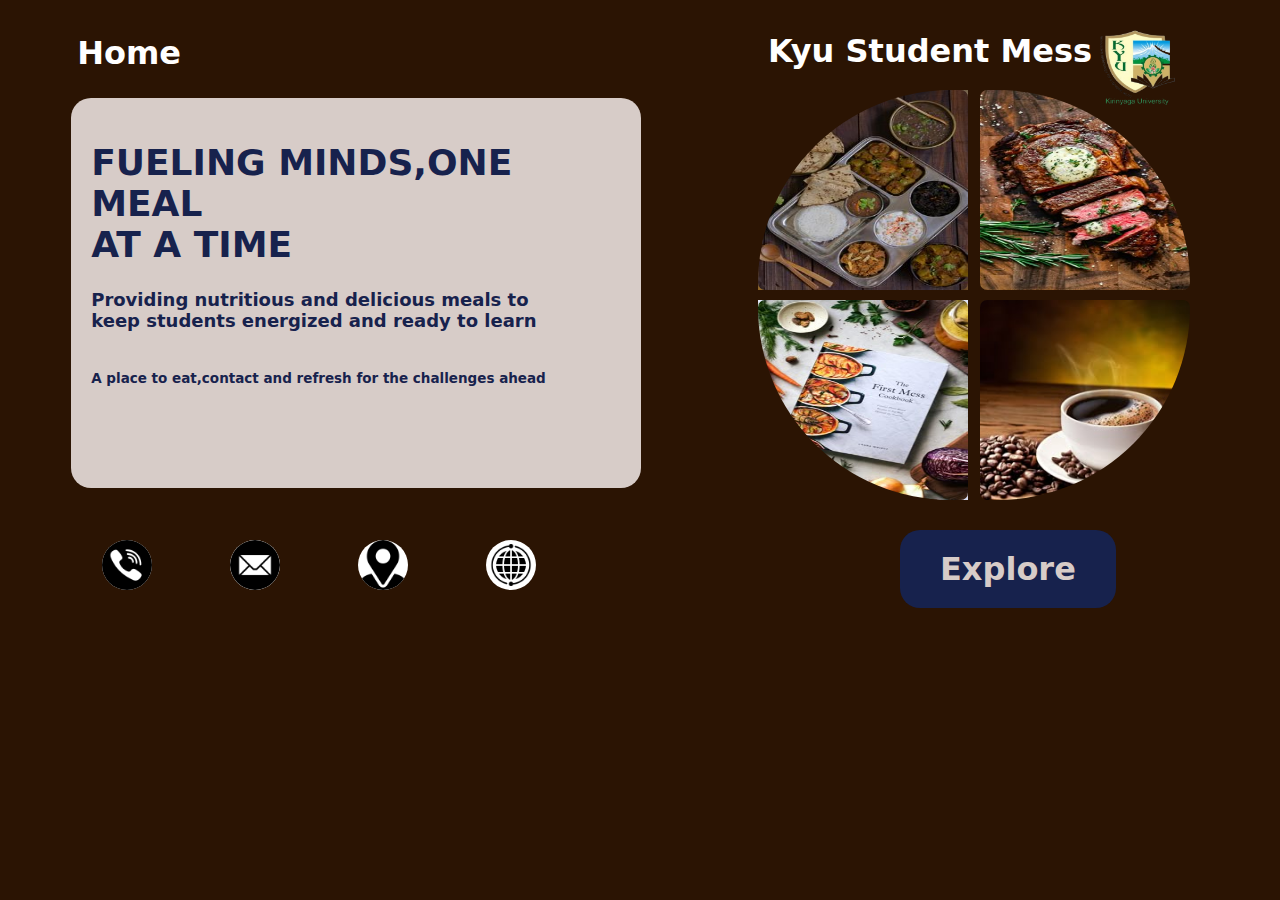
==== index.html @ 887ada54 "Add files via upload" ====
<!DOCTYPE html>
<html lang="en">
<head>
    <meta charset="UTF-8">
    <meta name="viewport" content="width=device-width, initial-scale=1.0">
    <title>Home</title>
</head>
<link rel="stylesheet" href="index.css">
<body>
    <button type="button" > <strong>Home</strong></button><p id="logo"><strong>Kyu Student Mess </strong></p><img src="images/kyu_logo-removebg-preview (1).png" alt="" id="img">
    <div id="details">
        <h1><strong>FUELING MINDS,ONE MEAL<br>AT A TIME</strong></h1>
        <P>Providing nutritious and delicious meals to <br> keep students energized and ready to learn <br><br><p id="footer_p">A place to eat,contact and refresh for the challenges ahead</p></P>
    </div>

    <div id="div_a"><img src="images/pgi1.jfif" alt="" style="height: 200px; width:210px; border-top-left-radius: 800px;"></div>
    <div id="div_b"><img src="images/pgi2.jfif" alt="" style="height: 200px; width:210px; border-top-right-radius: 800px;"></div>
    <div id="div_c"><img src="images/pg13.jfif" alt="" style="height: 200px; width:210px; border-bottom-left-radius: 800px;"></div>
    <div id="div_d"><img src="images/pgi4.jfif" alt="" style="height: 200px; width:210px; border-bottom-right-radius: 800px;"></div>
    <button id="login" onclick="explore()"><strong>Explore</strong></button>
    <footer>
        <div id="icon1"><img src="images/viber.png" alt="" style="width: 50px; height:50px" id="call"><p id="p1" style="opacity: 0;"><strong>Phone</strong><br>+254710745780</p></div>
        <div id="icon2"><img src="images/email.png" alt="" style="width: 50px; height:50px" id="email"><p id="p2" style="opacity: 0;"><strong>Email</strong><br>Kyustudentmess123@gmail.com</p></div>
        <div id="icon3"><img src="images/location.png" alt="" style="width: 50px; height:50px" id="location"><p id="p3" style="opacity: 0;"><strong>Address</strong><br>1980-30100</p></div>
        <div id="icon4"><img src="images/global-marketing.png" alt="" style="width: 50px; height:50px" id="global"><p id="p4" style="opacity: 0;"><strong>Website</strong><br>www.studentmess.com</p></div>
    </footer>
    <script src="index.js"></script>
</body>
</html>
---- index.css ----
body{
    background-color: #2b1403;
}

#details{
    background-color: #d7ccc8;
    width: 530px;
    height: 350px;
    border-radius: 20px;
    padding: 20px;
    text-align: left;
    position: relative;
    left: 5%;
    color: #17224d;
    font-family:system-ui, -apple-system, BlinkMacSystemFont, 'Segoe UI', Roboto, Oxygen, Ubuntu, Cantarell, 'Open Sans', 'Helvetica Neue', sans-serif;
    font-weight: bolder;
    font-size: large;
}

#footer_p{
    font-size: 0.75em;
}

button{
    background-color: transparent;
    color: white;
    position: relative;
    top: 25px;
    left: 5%;
    border:none;
    margin-bottom: 50px;
    font-size: xx-large;
    font-weight: bolder;
    font-family: system-ui, -apple-system, BlinkMacSystemFont, 'Segoe UI', Roboto, Oxygen, Ubuntu, Cantarell, 'Open Sans', 'Helvetica Neue', sans-serif;

}

/*button:hover{
    color: #2b1403;
    border-radius: 10px;
    transform: scale(1.12);
    padding: 10px;
    background-color: white;
}*/

#logo{
    position: absolute;
    left: 60%;
    top: 0px;
    color: white;
    font-size: xx-large;
    font-family: system-ui, -apple-system, BlinkMacSystemFont, 'Segoe UI', Roboto, Oxygen, Ubuntu, Cantarell, 'Open Sans', 'Helvetica Neue', sans-serif;
    
}

#img{
    position: absolute;
    left:1100px;
    top: 30px;
    background-color: transparent;
    border-radius: 0px;
    width: 75px; 
    height: 75px; 
    background:none;
}

#div_a{
    background-image: url(images/pgi1.jfif);
    background-size: cover;
    background-position: center;
    background-attachment: fixed;
    background-repeat: no-repeat;
    height: 200px;
    width: 210px;
    position: absolute;
    left: 758px;
    top: 90px;
    border-top-left-radius: 800px;
}

#div_b{
    background-position: center;
    background-attachment: fixed;
    background-repeat: no-repeat;
    height: 200px;
    width: 210px;
    position: absolute;
    left: 980px;
    top: 90px;
    border-top-right-radius: 900px;
}

#div_c{
    background-image: url(images/pg13.jfif);
    background-size: cover;
    background-position: center;
    background-attachment: fixed;
    background-repeat: no-repeat;
    height: 200px;
    width: 210px;
    position: absolute;
    left: 758px;
    top: 300px;
    border-bottom-left-radius: 900px;
}

#div_d{
    background-image: url(images/pgi4.jfif);
    background-attachment: fixed;
    background-repeat: no-repeat;
    background-size: 300px;
    height: 200px;
    width: 210px;
    position: absolute;
    left: 980px;
    top: 300px;
    border-bottom-right-radius: 900px;
}

#login{
    background-color: #17224d;
    border-radius: 20px;
    padding-top: 20px;
    padding-bottom: 20px;
    padding-left: 40px;
    padding-right: 40px;
    color: #d7ccc8;
    position: absolute;
    top: 530px;
    text-align: center;
    left: 900px;
}

:hover#login{
    background-color: #d7ccc8;
    color: #17224d;
    transform: scale(1.12);
}

#icon1{
    position: absolute;
    top: 540px;
    left:8%;
    color: white; border-radius: 30px;
}

#icon2{
    position: absolute;
    top: 540px;
    left: 18%;
    color: white; border-radius: 30px;
}

#icon3{
    position: absolute;
    top: 540px;
    left: 28%;
    color: white;border-radius: 30px;
}

#icon4{
    border-radius: 30px;
    position: absolute;
    top: 540px;
    left: 38%;
    color: white;
}

:hover#call{
    border-radius: 30px;
    transform: scale(1.2);
    background-color: wheat;
}

:hover#email{
    border-radius: 30px;
    transform: scale(1.2);
    background-color: wheat;
}

:hover#location{
    border-radius: 30px;
    transform: scale(1.2);
    background-color: wheat;
}

:hover#global{
    border-radius: 30px;
    transform: scale(1.2);
    background-color: wheat;
}

img{
    background-color: white;
    border-radius: 30px;
}
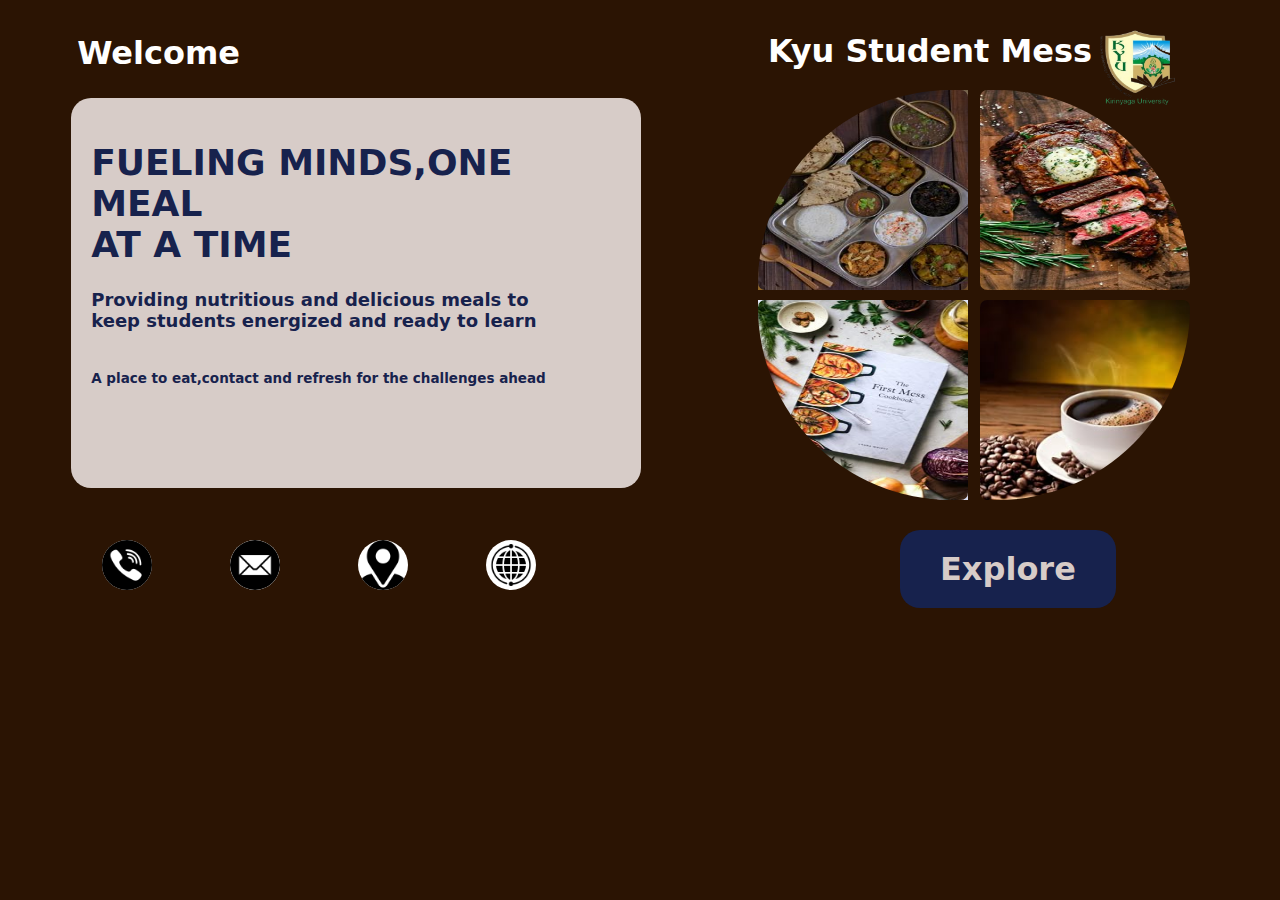
==== commit 4533b5fc: "Update index.html" ====
--- a/index.html
+++ b/index.html
@@ -7,7 +7,7 @@
 </head>
 <link rel="stylesheet" href="index.css">
 <body>
-    <button type="button" > <strong>Home</strong></button><p id="logo"><strong>Kyu Student Mess </strong></p><img src="images/kyu_logo-removebg-preview (1).png" alt="" id="img">
+    <button type="button" > <strong>Welcome</strong></button><p id="logo"><strong>Kyu Student Mess </strong></p><img src="images/kyu_logo-removebg-preview (1).png" alt="" id="img">
     <div id="details">
         <h1><strong>FUELING MINDS,ONE MEAL<br>AT A TIME</strong></h1>
         <P>Providing nutritious and delicious meals to <br> keep students energized and ready to learn <br><br><p id="footer_p">A place to eat,contact and refresh for the challenges ahead</p></P>
@@ -26,4 +26,4 @@
     </footer>
     <script src="index.js"></script>
 </body>
-</html>+</html>
